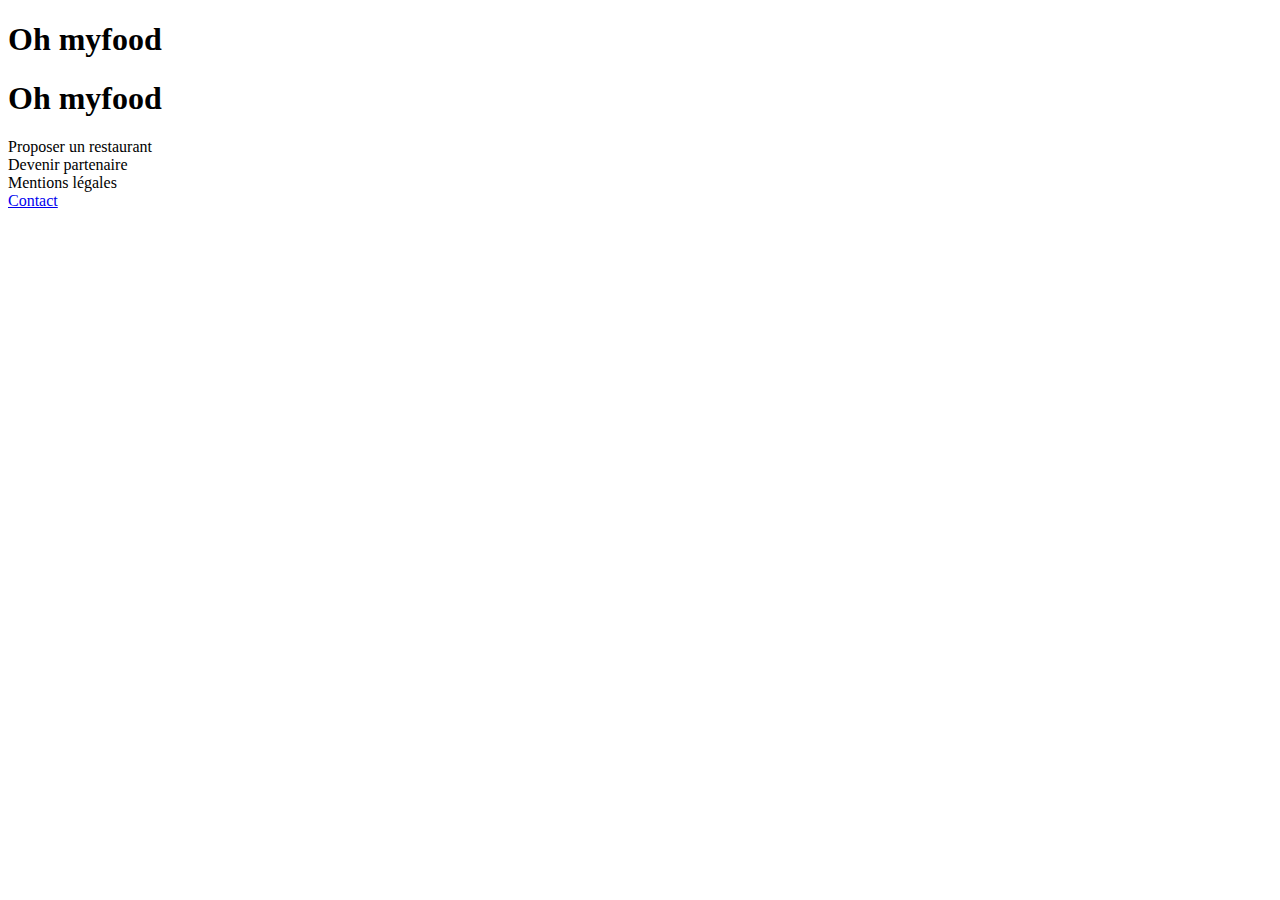
==== restaurant/La note enchantée.html @ f3375e33 "# comit 06.10.23" ====
<!DOCTYPE html>
<html lang="fr">
<head>
    <meta charset="UTF-8">
    <meta name="viewport" content="width=device-width, initial-scale=1.0">
    <title>Votre Site</title>
    
    <!-- Lier le CSS -->
    <link rel="stylesheet" href="P:\FORMATION OPEN CLASSROOM JAVASCRIPT\projet 3\Projet-3\CSS\style.css">
    
    <!-- Intégrer FontAwesome -->
    <link rel="stylesheet" href="https://cdnjs.cloudflare.com/ajax/libs/font-awesome/6.2.1/css/all.min.css"
    integrity="sha512-MV7K8+y+gLIBoVD59lQIYicR65iaqukzvf/nwasF0nqhPay5w/9lJmVM2hMDcnK1OnMGCdVK+iQrJ7lzPJQd1w=="
    crossorigin="anonymous" referrerpolicy="no-referrer" />
    
    <!-- Polices Google Fonts -->
    <link rel="stylesheet" href="https://fonts.googleapis.com/css?family=Shrikhand|Roboto">
</head>
<body>
    <header>
         <h1>Oh myfood</h1>
    </header> 
    <main>  

    </main>
    <footer>
        
        <div class="footer-content">
            <h1>Oh myfood</h1>
            <div class="footer-line">
                <i class="fas fa-utensils"></i> <span>Proposer un restaurant</span>
            </div>
            <div class="footer-line">
                <i class="fas fa-handshake"></i> <span>Devenir partenaire</span>
            </div>
            <div class="footer-line">
                <span>Mentions légales</span>
            </div>
            <div class="footer-line">
                <span><a href="mailto:example@example.com" class="footer-email-link">Contact</a></span>
            </div>
        </div>
    </footer>
</body>
</html>
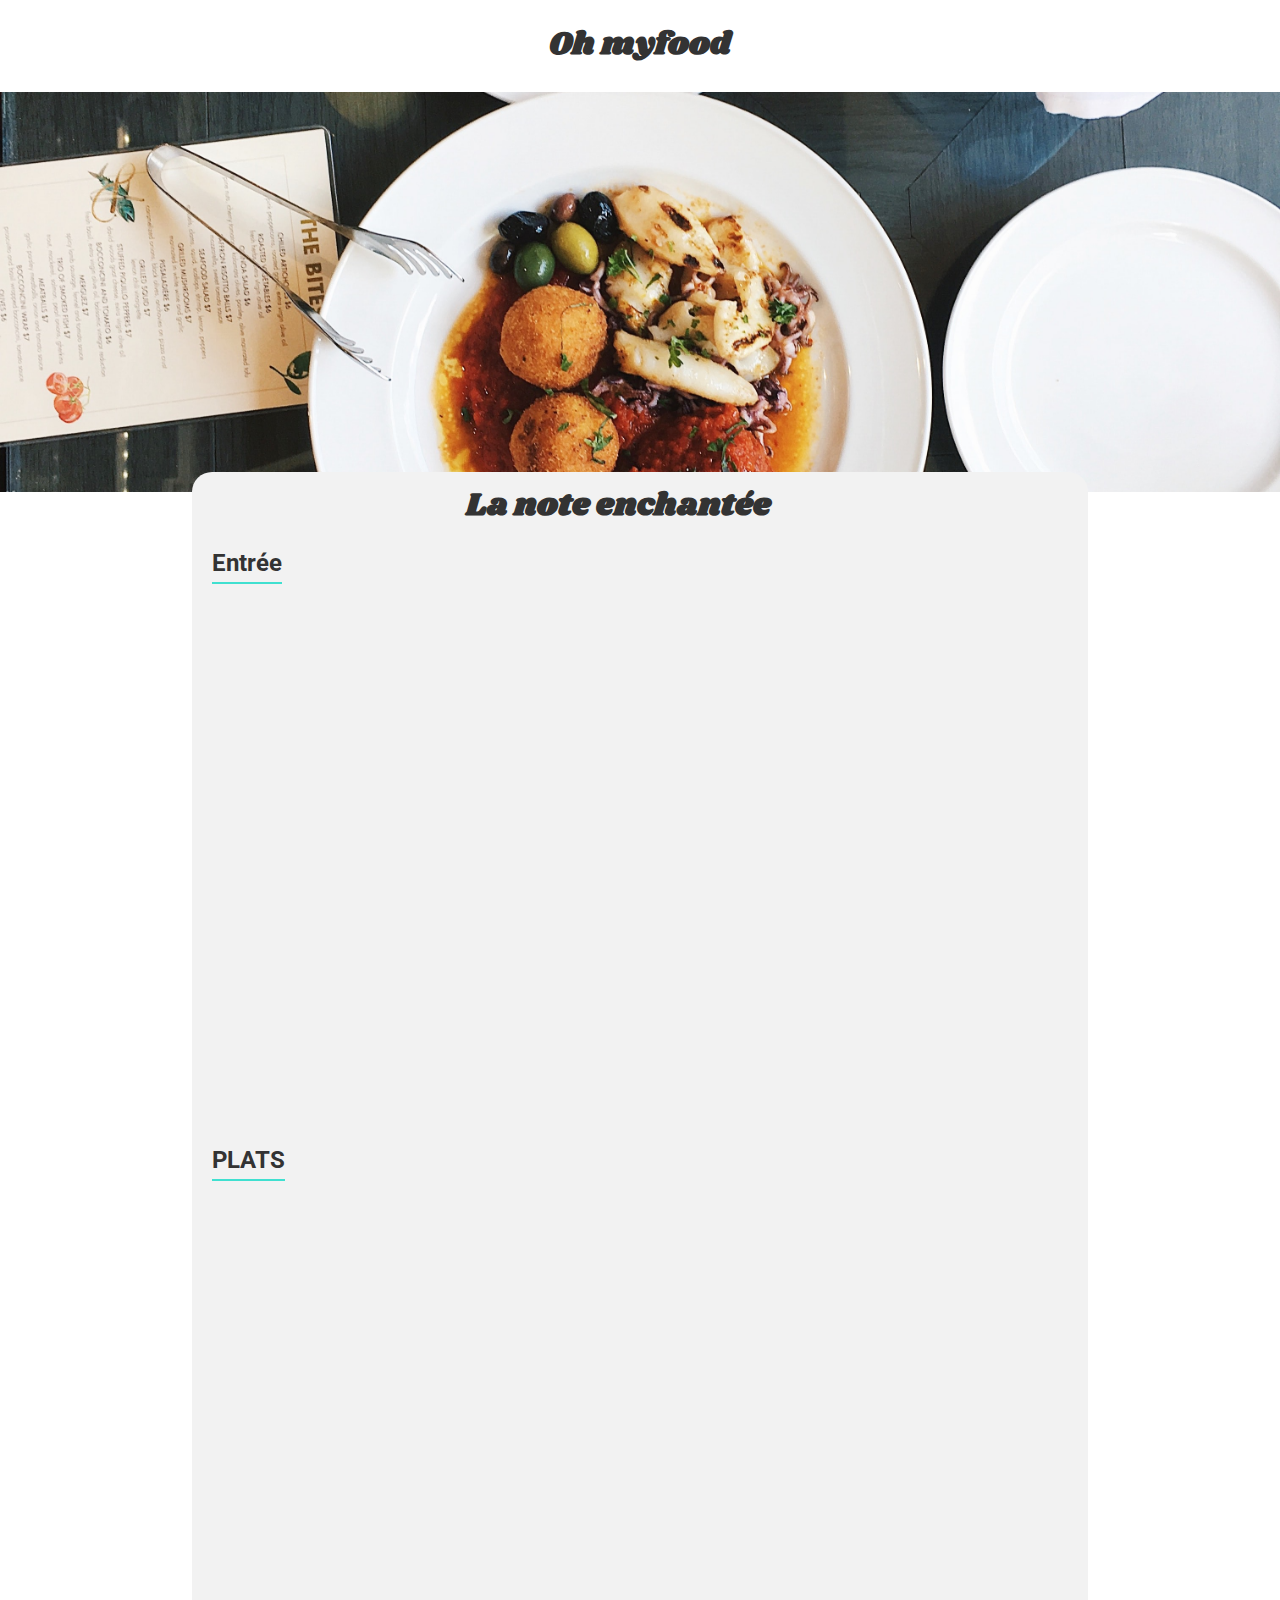
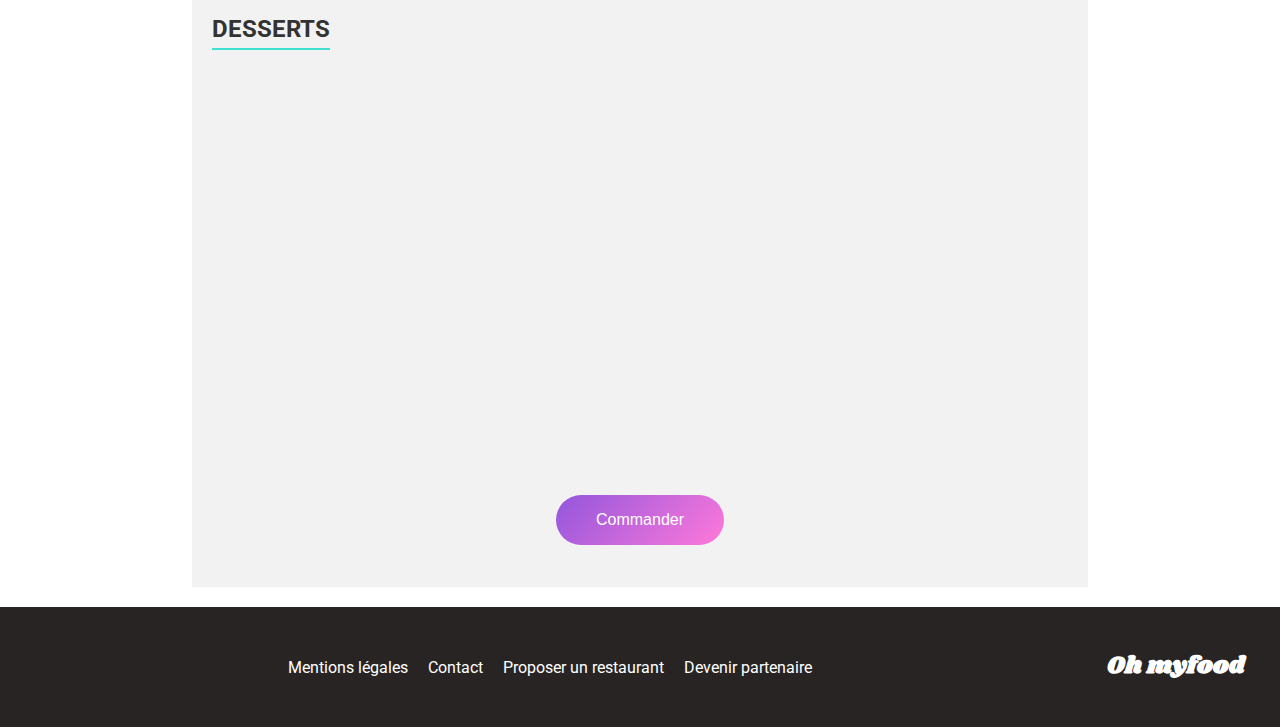
==== commit 36e775a2: "las 19.10" ====
--- a/restaurant/La note enchantée.html
+++ b/restaurant/La note enchantée.html
@@ -6,7 +6,8 @@
     <title>Votre Site</title>
     
     <!-- Lier le CSS -->
-    <link rel="stylesheet" href="P:\FORMATION OPEN CLASSROOM JAVASCRIPT\projet 3\Projet-3\CSS\style.css">
+    <link rel="stylesheet" href="css a la francaise/a la francaise style.css">
+
     
     <!-- Intégrer FontAwesome -->
     <link rel="stylesheet" href="https://cdnjs.cloudflare.com/ajax/libs/font-awesome/6.2.1/css/all.min.css"
@@ -18,28 +19,192 @@
 </head>
 <body>
     <header>
-         <h1>Oh myfood</h1>
-    </header> 
-    <main>  
-
-    </main>
+        <a class="back-arrow" href="../index.html">
+            <i class="fas fa-arrow-left"></i>
+        </a>
+        <h1>Oh myfood</h1>
+    </header>
+    <img src="../Images et textes Ohmyfood/images/restaurants/la note enchantée.jpg" alt="la note enchantée.jpg" class="restaurant-image">
+    <main class="block-gray">
+        <div class="header-container">
+            <h1 class="francaise-title">La note enchantée</h1>
+            <div class="heart-icon">
+                <i class="fas fa-heart under-heart"></i>
+                <i class="far fa-heart over-heart"></i>
+            </div>
+        </div>
+        <div class="entree-container"> <!-- Nouveau conteneur ajouté -->
+            <h2 class="entree-title">Entrée</h2>
+        </div>
+       <!-- ENTREEE Conteneur pour les 3 blocs -->
+<div class="items-container">
+    <!-- Premier bloc -->
+    <div class="item">
+        <input type="checkbox" id="item1" class="item-checkbox">
+        <label for="item1">
+            <h2 class="item-title">Raviole de foie gras</h2>
+            <div class="item-content">
+                <p class="item-description">Accompagnés de leur crème à la truffe</p>
+                <span class="item-price">25€</span>
+            </div>
+            <div class="clicked-effect"><i class="fas fa-check"></i></div>
+        </label>
+    </div>
+
+    <!-- Deuxième bloc -->
+    <div class="item">
+        <input type="checkbox" id="item2" class="item-checkbox">
+        <label for="item2">
+            <h2 class="item-title">Caviar osciètre</h2>
+            <div class="item-content">
+                <p class="item-description">Sur blini à la farine de blé noir</p>
+                <span class="item-price">35€</span>
+            </div>
+            <div class="clicked-effect"><i class="fas fa-check"></i></div>
+        </label>
+    </div>
+<!-- Troisième bloc -->
+<div class="item">
+    <input type="checkbox" id="item3" class="item-checkbox">
+    <label for="item3">
+        <h2 class="item-title">Homard et espuma</h2>
+        <div class="item-content">
+            <p class="item-description">Marinés aux zests d'orange</p>
+            <span class="item-price">20€</span>
+        </div>
+        <div class="clicked-effect"><i class="fas fa-check"></i></div>
+    </label>
+</div>
+    <!-- Troisième bloc -->
+    <div class="item">
+        <input type="checkbox" id="item3" class="item-checkbox">
+        <label for="item3">
+            <h2 class="item-title">Foie gras de canard cuit entier</h2>
+            <div class="item-content">
+                <p class="item-description">Confiture de figue et pain toasté</p>
+                <span class="item-price">35€</span>
+            </div>
+            <div class="clicked-effect"><i class="fas fa-check"></i></div>
+        </label>
+    </div>
+</div>
+</div>
+<div class="entree-container"> <!-- Nouveau conteneur ajouté -->
+    <h2 class="entree-title">PLATS</h2>
+</div>
+
+<!-- PLAT Conteneur pour les 3 blocs -->
+<div class="items-container">
+<!-- Premier bloc -->
+<div class="item">
+<input type="checkbox" id="item1" class="item-checkbox">
+<label for="item1">
+    <h2 class="item-title">Coquilles Saint-Jacques</h2>
+    <div class="item-content">
+        <p class="item-description">Sur lit de purée de céleri-rave
+        </p>
+        <span class="item-price">40€</span>
+    </div>
+    <div class="clicked-effect"><i class="fas fa-check"></i></div>
+</label>
+</div>
+
+<!-- Deuxième bloc -->
+<div class="item">
+<input type="checkbox" id="item2" class="item-checkbox">
+<label for="item2">
+    <h2 class="item-title">Magret de canard</h2>
+    <div class="item-content">
+        <p class="item-description">Purée de patate douce</p>
+        <span class="item-price">35€</span>
+    </div>
+    <div class="clicked-effect"><i class="fas fa-check"></i></div>
+</label>
+</div>
+
+<!-- Troisième bloc -->
+<div class="item">
+<input type="checkbox" id="item3" class="item-checkbox">
+<label for="item3">
+    <h2 class="item-title">Mijoté de queue de boeuf</h2>
+    <div class="item-content">
+        <p class="item-description">Et riz sauvage aux zestes de citron</p>
+        <span class="item-price">44€</span>
+    </div>
+    <div class="clicked-effect"><i class="fas fa-check"></i></div>
+</label>
+</div>
+</div>
+</div>
+<div class="entree-container"> <!-- Nouveau conteneur ajouté -->
+    <h2 class="entree-title">DESSERTS</h2>
+</div>
+
+<!-- DESSERT Conteneur pour les 3 blocs -->
+<div class="items-container">
+<!-- Premier bloc -->
+<div class="item">
+<input type="checkbox" id="item1" class="item-checkbox">
+<label for="item1">
+    <h2 class="item-title">Macaron noisette et chocolat</h2>
+    <div class="item-content">
+        <p class="item-description">Glace au caramel brun et sel de Guérande</p>
+        <span class="item-price">18€</span>
+    </div>
+    <div class="clicked-effect"><i class="fas fa-check"></i></div>
+</label>
+</div>
+
+<!-- Deuxième bloc -->
+<div class="item">
+<input type="checkbox" id="item2" class="item-checkbox">
+<label for="item2">
+    <h2 class="item-title">Baba au rhum revisité</h2>
+    <div class="item-content">
+        <p class="item-description">Avec son coulis de citron</p>
+        <span class="item-price">22€</span>
+    </div>
+    <div class="clicked-effect"><i class="fas fa-check"></i></div>
+</label>
+</div>
+
+<!-- Troisième bloc -->
+<div class="item">
+<input type="checkbox" id="item3" class="item-checkbox">
+<label for="item3">
+    <h2 class="item-title">Tarte au citron meringuée</h2>
+    <div class="item-content">
+        <p class="item-description">Destructurée</p>
+        <span class="item-price">23€</span>
+    </div>
+    <div class="clicked-effect"><i class="fas fa-check"></i></div>
+</label>
+</div>
+</div>
+<div class="container">
+    <button class="explore-button">Commander</button>
+</div>
+</main>
+
     <footer>
-        
-        <div class="footer-content">
-            <h1>Oh myfood</h1>
-            <div class="footer-line">
-                <i class="fas fa-utensils"></i> <span>Proposer un restaurant</span>
-            </div>
-            <div class="footer-line">
-                <i class="fas fa-handshake"></i> <span>Devenir partenaire</span>
-            </div>
-            <div class="footer-line">
-                <span>Mentions légales</span>
-            </div>
-            <div class="footer-line">
-                <span><a href="mailto:example@example.com" class="footer-email-link">Contact</a></span>
-            </div>
-        </div>
-    </footer>
+        <div class="footer-wrapper">
+            <div class="footer-content">
+                <div class="footer-group footer-logo">
+                    <h1>Oh myfood</h1>
+                </div>
+                <div class="footer-group footer-legal">
+                    <span>Mentions légales</span>
+                </div>
+                <div class="footer-group footer-contact">
+                    <span><a href="mailto:example@example.com" class="footer-email-link">Contact</a></span>
+                </div>
+                <div class="footer-group footer-propose">
+                    <i class="fas fa-utensils"></i> <span>Proposer un restaurant</span>
+                </div>
+                <div class="footer-group footer-partner">
+                    <i class="fas fa-handshake"></i> <span>Devenir partenaire</span>
+                </div>
+            </div>
+        </div>
 </body>
 </html>--- a/restaurant/css a la francaise/a la francaise style.css
+++ b/restaurant/css a la francaise/a la francaise style.css
@@ -0,0 +1,420 @@
+/* Réinitialisation CSS */
+*
+{
+    padding: 0;
+    box-sizing: border-box;
+}
+main {
+    width: 100%; /* Pour occuper toute la largeur */
+    box-sizing: border-box; /* Pour s'assurer que la padding et la
+     bordure sont incluses dans la largeur totale */
+     overflow: hidden;
+}
+
+a {
+    text-decoration: none;
+    color: black;
+}
+
+/* Définir les Polices et Couleurs */
+body {
+    font-family: 'Roboto', sans-serif;
+    color: #333;
+    width: 100%;
+    position: relative; /* Assurez-vous d'avoir cette ligne */
+}
+
+
+/* Couleurs */
+.primary {
+    color: #9356DC; /* Couleur Primaire */
+}
+
+.secondary {
+    color: #FF79DA; /* Couleur Secondaire */
+}
+/* Styles pour Header */
+
+.logo, h1 {
+    font-family: 'Shrikhand', cursive;
+    width: 100%;
+    text-align: center;
+}
+
+
+header {
+    display: flex;
+    align-items: center;
+    justify-content: center;
+    position: relative;
+}
+
+.back-arrow {
+    position: absolute;
+    left: 0;
+    top: 50%;
+    transform: translateY(-50%);
+    margin-left: 10px;  /* Adjust this value to move the icon further from the edge if needed */
+}
+
+/* Style pour le Titre H1 */
+h1 {
+    font-weight: bold;
+    font-size: 2rem;
+    margin-bottom: 1.5rem; 
+}
+
+/* Style pour le Paragraphe */
+p {
+    font-size: 2rem;
+    margin-bottom: 1.5rem; 
+}
+
+/* Style titre */
+
+html, body {
+    overflow-x: hidden;
+}
+
+.restaurant-image {
+    width: 100%;
+    max-height: 400px;
+    object-fit: cover;
+    display: block; /* Pour supprimer l'espa<a class="back-arrow" href="../index.html">e sous l'image */
+}
+/* main contenair */
+.block-gray {
+    background-color: #f5f5f5;
+    border-top-left-radius: 20px;
+    border-top-right-radius: 20px;
+    width: 100%;
+    margin-bottom: 5px;
+    position: relative;
+    top: -20px; /* Ajustement pour recouvrir seulement 5% de l'image */
+    display: flex; /* Ajouté pour la mise en page flex */
+    align-items: center; /* Aligne les éléments verticalement au centre */
+    justify-content: space-between; /* Place un espace maximal entre les éléments */
+    padding: 10px 20px; /* Ajouté pour donner un peu d'espace autour des contenus */
+    flex-direction: column;
+}
+.header-container {
+    display: flex;
+    justify-content: space-between;
+    align-items: center;
+    width: 100%;
+}
+
+.entree-title {
+    margin: 20px 0;
+    padding-bottom: 5px;
+    border-bottom: 2px solid turquoise;
+    text-align: left;
+    display: inline-block;  /* Ajouté pour limiter le soulignement à la largeur du mot */
+}
+
+.francaise-title {
+    margin: 0px; /* Ajustez cette valeur selon vos besoins */
+}
+.entree-container {
+    width: 100%; 
+    text-align: left;   /* Ceci est un exemple. Vous pouvez ajuster cette valeur pour aligner le h2 avec le h1 */
+}
+
+
+/*  heart */
+.heart-icon {
+    position: relative;
+    width: 24px; 
+    height: 24px; 
+    font-size: 24px;
+    margin-right: 20px;
+}
+
+.under-heart {
+    position: absolute;
+    top: 0;
+    left: 0;
+    color: transparent;
+    background: linear-gradient(135deg, #9356DC, #FF79DA);
+    -webkit-background-clip: text;
+    background-clip: text;
+    z-index: 1;
+    transition: opacity 0.3s; /* Ajout d'une transition pour l'opacité */
+    opacity: 0; /* Par défaut, c'est transparent */
+}
+
+.over-heart {
+    position: absolute;
+    top: 0;
+    left: 0;
+    color: black;
+    z-index: 2;
+}
+
+.heart-icon:hover .under-heart {
+    opacity: 1; /* Lors du survol, le cœur plein devient visible */
+}
+
+.heart-icon:hover .over-heart {
+    opacity: 0; /* Lors du survol, le cœur vide est masqué */
+}
+
+.footer-group.footer-logo h1 {
+    font-size: 24px;  /* Ajustez cette valeur à la taille que vous préférez */
+    text-align: left;
+}
+
+/* Style pour le Bouton */
+
+.container {
+    text-align: center; /* Centre le texte horizontalement */
+}
+.explore-button {
+    display: inline-block; 
+    padding: 1rem 2.5rem;
+    border: none;
+    border-radius: 2rem;
+    background: linear-gradient(135deg, #9356DC, #FF79DA);
+    color: #FFF;
+    font-size: 1rem;
+    cursor: pointer;
+    margin-top: 2rem; 
+    margin-bottom: 2rem;
+    transition: all 0.3s;  /* Ajout d'une transition pour un effet plus fluide */
+    align-content: center;
+}
+
+.explore-button:hover {
+    background: linear-gradient(135deg, #8152BC, #EE69D2);  /* Changement de couleur légèrement plus foncé */
+    box-shadow: 0px 8px 15px rgba(0, 0, 0, 0.1);  /* Ajout d'une ombre pour un effet de soulèvement */
+    transform: translateY(-3px);  /* Légère montée du bouton */
+}
+
+
+/* BLOC de 3 */
+.items-container {
+    margin-top: 10px;
+    display: flex;
+    flex-direction: column;
+    align-items: center;
+    width: 100%;
+}
+
+.item {
+    background-color: white;
+    border-radius: 10px;
+    width: 100%;
+    margin: 10px 0;
+    padding: 10px;
+    position: relative;
+    transition: background-color 0.3s;
+}
+
+.item-title {
+    font-weight: bold;
+    display: inline-block;
+    margin-right: 10px;
+    font-size: 18px;
+    padding-right: 10%;
+}
+
+.item-description {
+    font-size: 0.9em;
+    margin: 10px 0;
+    max-width: 80%;
+}
+
+.item-content {
+    display: flex;
+    justify-content: space-between;
+    width: 100%;
+    position: relative;
+    flex-direction: row;
+}
+
+.item-price {
+    position: absolute;
+    right: 5px;
+    bottom: 10px;
+    transition: transform 0.4s;
+}
+
+.clicked-effect {
+    position: absolute;
+    top: 0;
+    right: 0;
+    width: 0;
+    height: 100%;
+    background-color: turquoise;
+    border-radius: 10px;
+    z-index: 1;
+    display: flex;
+    align-items: center;
+    justify-content: center;
+    transition: width 0.5s;
+    overflow: hidden;
+}
+
+.fa-check {
+    color: turquoise;
+    display: none;
+    font-size: 20px;
+    background-color: white;
+    border-radius: 50%;
+    width: 30px;
+    height: 30px;
+    text-align: center;
+    line-height: 30px;
+    box-shadow: 0 2px 4px rgba(0, 0, 0, 0.1);
+}
+.item-checkbox {
+    display: none; 
+}
+
+.item:hover .fa-check {
+    display: inline-block;
+}
+
+.item:hover .clicked-effect {
+    width: 15%;
+}
+
+.item:hover .item-content .item-price {
+    right: auto;
+    left: calc(70% + 10px);
+    top: 40%;
+    transform: translateY(-50%);
+}
+
+.item:hover .item-content {
+    flex-direction: column;
+}
+
+.item:hover .item-description {
+    max-width: 50%;
+}
+
+
+
+/* FOOTER */
+footer {
+    background-color: rgb(40, 36, 36); 
+    color: #FFF; 
+    padding: 20px; 
+    text-align: left;
+    width: 100%; 
+}
+
+.footer-content h1 {
+    font-weight: bold; 
+}
+
+.footer-line {
+    margin-top: 10px; 
+    margin-left: 5px;
+    display: flex; 
+    align-items: center; 
+}
+.footer-email-link {
+    text-decoration: none;  /* supprime le soulignement */
+    color: inherit;         /* utilise la couleur du texte parent */
+}
+
+.footer-email-link:hover {
+    text-decoration: underline; /* ajoute un soulignement lors du survol pour indiquer qu'il s'agit d'un lien cliquable */
+}
+
+.footer-line i {
+    margin-right: 10px; 
+}
+
+@keyframes fadeIn {
+    from {
+        opacity: 0;
+    }
+    to {
+        opacity: 1;
+    }
+}
+
+.item {
+    opacity: 0;
+    animation: fadeIn 1s forwards;
+}
+
+.item:nth-child(1) {
+    animation-delay: 0.5s;
+}
+
+.item:nth-child(2) {
+    animation-delay: 1s;
+}
+
+.item:nth-child(3) {
+    animation-delay: 1.5s;
+}
+
+/* Styles pour Mobile */
+@media (min-width: 768px) {
+    body {
+        margin: 0;
+        padding: 0;
+        width: 100%;
+        height: 100%;
+        
+    }
+    .block-gray {
+        width: 70%;
+        margin: 0 auto;  /* Pour centrer le contenu horizontalement */
+        background-color: #f2f2f2; /* Vous pouvez ajuster cette couleur en fonction de vos besoins */
+        /* Ajoutez tout autre style que vous souhaitez pour <main> ici */
+    }
+    /* Styles généraux du pied de page */
+
+/* Conteneur principal du pied de page */
+.footer-wrapper {
+    display: flex;
+    justify-content: flex-end; /* Espace entre les éléments */
+    align-items: center; /* Centre les éléments verticalement */
+    width: 100%;
+}
+
+/* Contenu du pied de page (éléments du pied de page) */
+.footer-content {
+    display: flex;
+    align-content: center; /* Modifié pour aligner les lignes flexibles */
+    justify-content: space-between;
+    width: 80%;
+}
+/* Supprimez la propriété white-space: nowrap; pour ces classes */
+.footer-legal,
+.footer-contact,
+.footer-propose,
+.footer-partner {
+    order: 1;
+}
+
+/* Chaque groupe d'éléments (logo, mentions légales, contact, etc.) */
+
+.footer-group {
+    display: flex;
+    align-items: center; /* Centre les éléments verticalement */
+    margin-left: 20px; /* Espace à gauche de chaque groupe */
+}
+
+/* Style spécifique pour le logo "Oh myfood" */
+.footer-logo {
+    order: 5; /* Ordre d'affichage */
+    margin-left: auto; /* Pousse "Oh myfood" tout à droite */
+    margin-top: 20px;
+    font-size: 10px; /* Taille de police */
+    font-weight: bold; /* Texte en gras */
+}
+.footer-group.footer-logo h1 {
+    font-size: 24px;  /* Ajustez cette valeur à la taille que vous préférez */
+    margin-right: 15px;
+    margin-top: 1px;
+}
+}
+
+
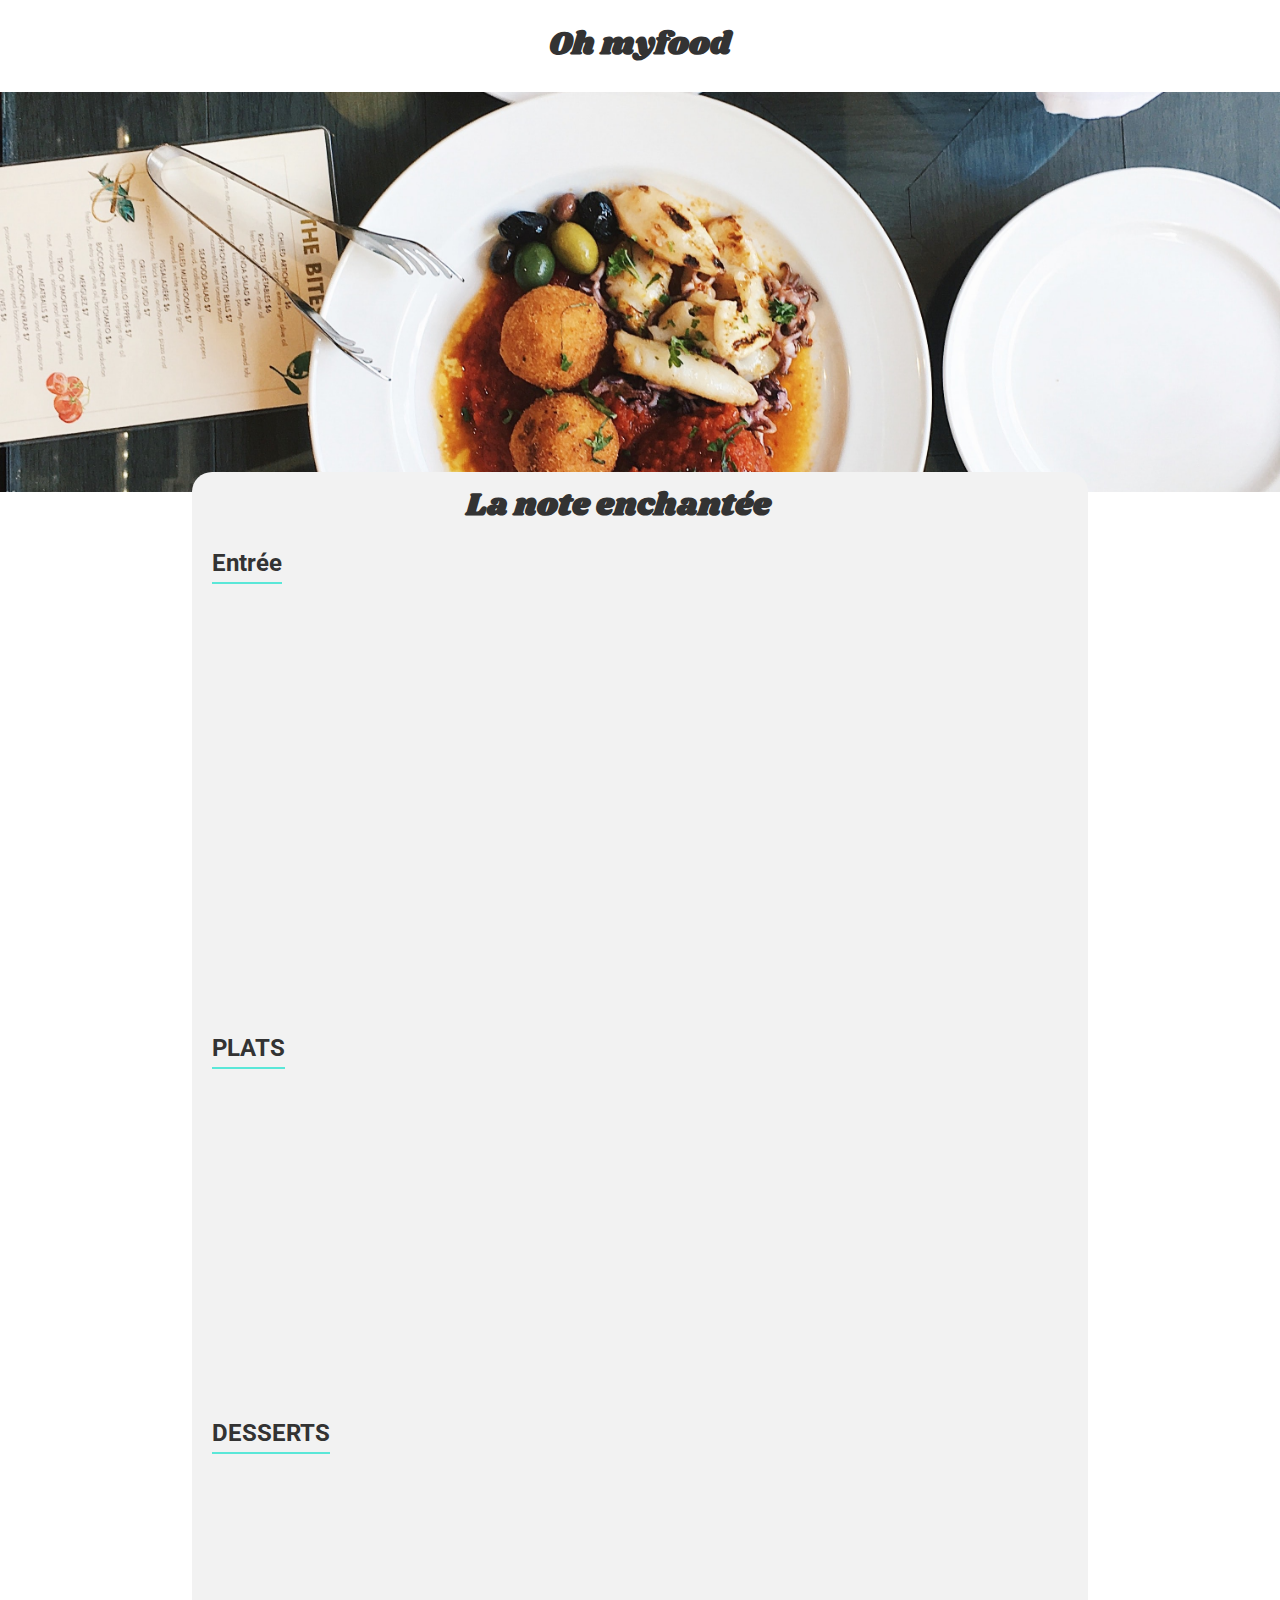
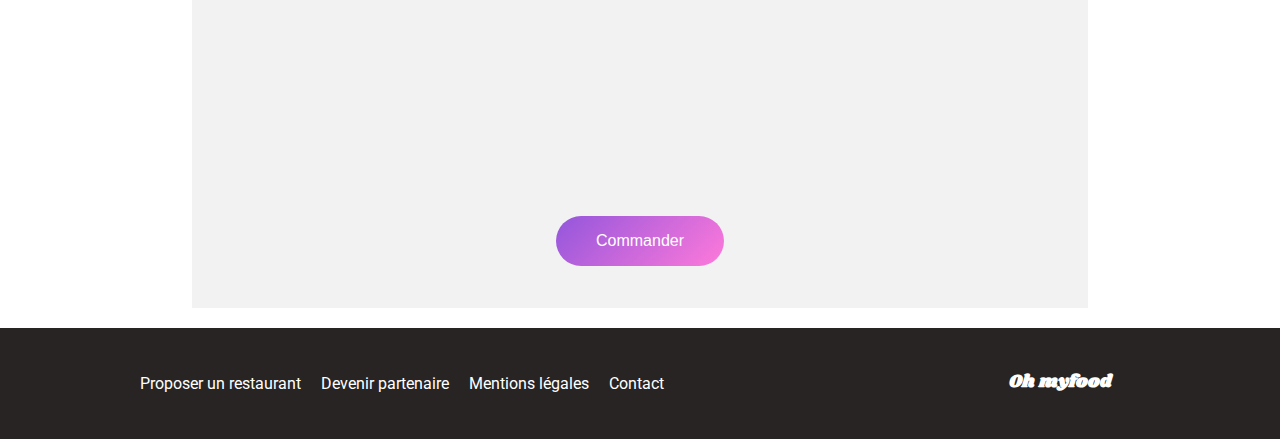
==== commit 8f2b9718: "bon html bouton cache" ====
--- a/restaurant/La note enchantée.html
+++ b/restaurant/La note enchantée.html
@@ -40,54 +40,59 @@
 <div class="items-container">
     <!-- Premier bloc -->
     <div class="item">
-        <input type="checkbox" id="item1" class="item-checkbox">
-        <label for="item1">
+        <div class="description-et-titre">
             <h2 class="item-title">Raviole de foie gras</h2>
-            <div class="item-content">
-                <p class="item-description">Accompagnés de leur crème à la truffe</p>
-                <span class="item-price">25€</span>
-            </div>
-            <div class="clicked-effect"><i class="fas fa-check"></i></div>
-        </label>
+            <p class="item-description">Accompagnés de leur crème à la truffe</p>
+        </div>
+        <div class="item-price-container">
+            <span class="item-price">25€</span>
+        </div>
+        <div class="hidecheckbox">
+            <i class="fas fa-check"></i>
+        </div>
     </div>
 
     <!-- Deuxième bloc -->
     <div class="item">
-        <input type="checkbox" id="item2" class="item-checkbox">
-        <label for="item2">
+        <div class="description-et-titre">
             <h2 class="item-title">Caviar osciètre</h2>
-            <div class="item-content">
-                <p class="item-description">Sur blini à la farine de blé noir</p>
-                <span class="item-price">35€</span>
-            </div>
-            <div class="clicked-effect"><i class="fas fa-check"></i></div>
-        </label>
-    </div>
-<!-- Troisième bloc -->
-<div class="item">
-    <input type="checkbox" id="item3" class="item-checkbox">
-    <label for="item3">
-        <h2 class="item-title">Homard et espuma</h2>
-        <div class="item-content">
+            <p class="item-description">Sur blini à la farine de blé noir</p>
+        </div>
+        <div class="item-price-container">
+            <span class="item-price">35€</span>
+        </div>
+        <div class="hidecheckbox">
+            <i class="fas fa-check"></i>
+        </div>
+    </div>
+
+    <!-- Troisième bloc -->
+    <div class="item">
+        <div class="description-et-titre">
+            <h2 class="item-title">Homard et espuma</h2>
             <p class="item-description">Marinés aux zests d'orange</p>
+        </div>
+        <div class="item-price-container">
             <span class="item-price">20€</span>
         </div>
-        <div class="clicked-effect"><i class="fas fa-check"></i></div>
-    </label>
-</div>
-    <!-- Troisième bloc -->
-    <div class="item">
-        <input type="checkbox" id="item3" class="item-checkbox">
-        <label for="item3">
+        <div class="hidecheckbox">
+            <i class="fas fa-check"></i>
+        </div>
+    </div>
+
+    <!-- Quatrième bloc -->
+    <div class="item">
+        <div class="description-et-titre">
             <h2 class="item-title">Foie gras de canard cuit entier</h2>
-            <div class="item-content">
-                <p class="item-description">Confiture de figue et pain toasté</p>
-                <span class="item-price">35€</span>
-            </div>
-            <div class="clicked-effect"><i class="fas fa-check"></i></div>
-        </label>
-    </div>
-</div>
+            <p class="item-description">Confiture de figue et pain toasté</p>
+        </div>
+        <div class="item-price-container">
+            <span class="item-price">35€</span>
+        </div>
+        <div class="hidecheckbox">
+            <i class="fas fa-check"></i>
+        </div>
+    </div>
 </div>
 <div class="entree-container"> <!-- Nouveau conteneur ajouté -->
     <h2 class="entree-title">PLATS</h2>
@@ -95,92 +100,98 @@
 
 <!-- PLAT Conteneur pour les 3 blocs -->
 <div class="items-container">
-<!-- Premier bloc -->
-<div class="item">
-<input type="checkbox" id="item1" class="item-checkbox">
-<label for="item1">
-    <h2 class="item-title">Coquilles Saint-Jacques</h2>
-    <div class="item-content">
-        <p class="item-description">Sur lit de purée de céleri-rave
-        </p>
-        <span class="item-price">40€</span>
-    </div>
-    <div class="clicked-effect"><i class="fas fa-check"></i></div>
-</label>
-</div>
-
-<!-- Deuxième bloc -->
-<div class="item">
-<input type="checkbox" id="item2" class="item-checkbox">
-<label for="item2">
-    <h2 class="item-title">Magret de canard</h2>
-    <div class="item-content">
-        <p class="item-description">Purée de patate douce</p>
-        <span class="item-price">35€</span>
-    </div>
-    <div class="clicked-effect"><i class="fas fa-check"></i></div>
-</label>
-</div>
-
-<!-- Troisième bloc -->
-<div class="item">
-<input type="checkbox" id="item3" class="item-checkbox">
-<label for="item3">
-    <h2 class="item-title">Mijoté de queue de boeuf</h2>
-    <div class="item-content">
-        <p class="item-description">Et riz sauvage aux zestes de citron</p>
-        <span class="item-price">44€</span>
-    </div>
-    <div class="clicked-effect"><i class="fas fa-check"></i></div>
-</label>
-</div>
-</div>
-</div>
+    <!-- Premier bloc -->
+    <div class="item">
+        <div class="description-et-titre">
+            <h2 class="item-title">Coquilles Saint-Jacques</h2>
+            <p class="item-description">Sur lit de purée de céleri-rave</p>
+        </div>
+        <div class="item-price-container">
+            <span class="item-price">40€</span>
+        </div>
+        <div class="hidecheckbox">
+            <i class="fas fa-check"></i>
+        </div>
+    </div>
+
+    <!-- Deuxième bloc -->
+    <div class="item">
+        <div class="description-et-titre">
+            <h2 class="item-title">Magret de canard</h2>
+            <p class="item-description">Purée de patate douce</p>
+        </div>
+        <div class="item-price-container">
+            <span class="item-price">35€</span>
+        </div>
+        <div class="hidecheckbox">
+            <i class="fas fa-check"></i>
+        </div>
+    </div>
+
+    <!-- Troisième bloc -->
+    <div class="item">
+        <div class="description-et-titre">
+            <h2 class="item-title">Mijoté de queue de boeuf</h2>
+            <p class="item-description">Et riz sauvage aux zestes de citron</p>
+        </div>
+        <div class="item-price-container">
+            <span class="item-price">44€</span>
+        </div>
+        <div class="hidecheckbox">
+            <i class="fas fa-check"></i>
+        </div>
+    </div>
+</div>
+
 <div class="entree-container"> <!-- Nouveau conteneur ajouté -->
     <h2 class="entree-title">DESSERTS</h2>
 </div>
 
 <!-- DESSERT Conteneur pour les 3 blocs -->
 <div class="items-container">
-<!-- Premier bloc -->
-<div class="item">
-<input type="checkbox" id="item1" class="item-checkbox">
-<label for="item1">
-    <h2 class="item-title">Macaron noisette et chocolat</h2>
-    <div class="item-content">
-        <p class="item-description">Glace au caramel brun et sel de Guérande</p>
-        <span class="item-price">18€</span>
-    </div>
-    <div class="clicked-effect"><i class="fas fa-check"></i></div>
-</label>
-</div>
-
-<!-- Deuxième bloc -->
-<div class="item">
-<input type="checkbox" id="item2" class="item-checkbox">
-<label for="item2">
-    <h2 class="item-title">Baba au rhum revisité</h2>
-    <div class="item-content">
-        <p class="item-description">Avec son coulis de citron</p>
-        <span class="item-price">22€</span>
-    </div>
-    <div class="clicked-effect"><i class="fas fa-check"></i></div>
-</label>
-</div>
-
-<!-- Troisième bloc -->
-<div class="item">
-<input type="checkbox" id="item3" class="item-checkbox">
-<label for="item3">
-    <h2 class="item-title">Tarte au citron meringuée</h2>
-    <div class="item-content">
-        <p class="item-description">Destructurée</p>
-        <span class="item-price">23€</span>
-    </div>
-    <div class="clicked-effect"><i class="fas fa-check"></i></div>
-</label>
-</div>
-</div>
+    <!-- Premier bloc -->
+    <div class="item">
+        <div class="description-et-titre">
+            <h2 class="item-title">Macaron noisette et chocolat</h2>
+            <p class="item-description">Glace au caramel brun et sel de Guérande</p>
+        </div>
+        <div class="item-price-container">
+            <span class="item-price">18€</span>
+        </div>
+        <div class="hidecheckbox">
+            <i class="fas fa-check"></i>
+        </div>
+    </div>
+
+    <!-- Deuxième bloc -->
+    <div class="item">
+        <div class="description-et-titre">
+            <h2 class="item-title">Baba au rhum revisité</h2>
+            <p class="item-description">Avec son coulis de citron</p>
+        </div>
+        <div class="item-price-container">
+            <span class="item-price">22€</span>
+        </div>
+        <div class="hidecheckbox">
+            <i class="fas fa-check"></i>
+        </div>
+    </div>
+
+    <!-- Troisième bloc -->
+    <div class="item">
+        <div class="description-et-titre">
+            <h2 class="item-title">Tarte au citron meringuée</h2>
+            <p class="item-description">Destructurée</p>
+        </div>
+        <div class="item-price-container">
+            <span class="item-price">23€</span>
+        </div>
+        <div class="hidecheckbox">
+            <i class="fas fa-check"></i>
+        </div>
+    </div>
+</div>
+
 <div class="container">
     <button class="explore-button">Commander</button>
 </div>
--- a/restaurant/css a la francaise/a la francaise style.css
+++ b/restaurant/css a la francaise/a la francaise style.css
@@ -20,7 +20,6 @@
 body {
     font-family: 'Roboto', sans-serif;
     color: #333;
-    width: 100%;
     position: relative; /* Assurez-vous d'avoir cette ligne */
 }
 
@@ -80,7 +79,7 @@
     width: 100%;
     max-height: 400px;
     object-fit: cover;
-    display: block; /* Pour supprimer l'espa<a class="back-arrow" href="../index.html">e sous l'image */
+    display: block;
 }
 /* main contenair */
 .block-gray {
@@ -107,7 +106,7 @@
 .entree-title {
     margin: 20px 0;
     padding-bottom: 5px;
-    border-bottom: 2px solid turquoise;
+    border-bottom: 2px solid rgb(90, 231, 216);
     text-align: left;
     display: inline-block;  /* Ajouté pour limiter le soulignement à la largeur du mot */
 }
@@ -160,7 +159,7 @@
 }
 
 .footer-group.footer-logo h1 {
-    font-size: 24px;  /* Ajustez cette valeur à la taille que vous préférez */
+    font-size: 20px;  /* Ajustez cette valeur à la taille que vous préférez */
     text-align: left;
 }
 
@@ -205,97 +204,93 @@
     border-radius: 10px;
     width: 100%;
     margin: 10px 0;
-    padding: 10px;
+    padding: 0px;
+    display: flex;
+    justify-content: space-between;
+    align-items: flex-start;
+    transition: background-color 0.3s;
     position: relative;
-    transition: background-color 0.3s;
+}
+
+.description-et-titre {
+    flex-grow: 1;
+    display: flex;
+    flex-direction: column;
+    justify-content: space-between;
 }
 
 .item-title {
     font-weight: bold;
-    display: inline-block;
-    margin-right: 10px;
     font-size: 18px;
-    padding-right: 10%;
+    margin: 0;
 }
 
 .item-description {
     font-size: 0.9em;
+    margin: 0;
+}
+
+.item-price-container {
+    display: flex;
+    align-self: flex-end;
+    align-items: flex-end;
+}
+
+.item-price {
+    margin-right: 5px;
+    transition: margin-right 0.3s ease;
+    font-size: 14px;
+}
+
+.item {
+    display: flex;
+    justify-content: space-between;
+    align-items: center;
+    background-color: white;
+    border-radius: 10px;
+    width: 100%;
     margin: 10px 0;
-    max-width: 80%;
-}
-
-.item-content {
-    display: flex;
-    justify-content: space-between;
-    width: 100%;
-    position: relative;
-    flex-direction: row;
-}
-
-.item-price {
-    position: absolute;
-    right: 5px;
-    bottom: 10px;
-    transition: transform 0.4s;
-}
-
-.clicked-effect {
-    position: absolute;
-    top: 0;
-    right: 0;
-    width: 0;
-    height: 100%;
-    background-color: turquoise;
-    border-radius: 10px;
-    z-index: 1;
+    transition: background-color 0.3s;
+    overflow: hidden;
+}
+
+.description-et-titre {
+    flex: 1; /* occuper autant d'espace que possible */
+    display: flex;
+    flex-direction: column;
+    align-items: flex-start;
+}
+
+.item-price-container {
     display: flex;
     align-items: center;
+    margin-left: 10px;
+    margin-bottom: 17px;
+}
+
+.hidecheckbox {
+    width: 0px; 
+    height: 80px;
+    background-color: rgb(90, 231, 216);
+    transition: width 1s; 
+    overflow: hidden; 
+    display: flex;
     justify-content: center;
-    transition: width 0.5s;
-    overflow: hidden;
-}
-
-.fa-check {
-    color: turquoise;
-    display: none;
-    font-size: 20px;
-    background-color: white;
-    border-radius: 50%;
-    width: 30px;
-    height: 30px;
-    text-align: center;
-    line-height: 30px;
-    box-shadow: 0 2px 4px rgba(0, 0, 0, 0.1);
-}
-.item-checkbox {
-    display: none; 
-}
-
-.item:hover .fa-check {
-    display: inline-block;
-}
-
-.item:hover .clicked-effect {
-    width: 15%;
-}
-
-.item:hover .item-content .item-price {
-    right: auto;
-    left: calc(70% + 10px);
-    top: 40%;
-    transform: translateY(-50%);
-}
-
-.item:hover .item-content {
-    flex-direction: column;
-}
-
-.item:hover .item-description {
-    max-width: 50%;
-}
-
-
-
+    align-items: center; 
+}
+.item:hover .hidecheckbox {
+    width: 80px; 
+}
+.item-price-container {
+    transition: margin-left 0.9s; 
+}
+.fas.fa-check {
+    color: rgb(90, 231, 216);  /* Couleur turquoise pour le tick */
+    background-color: white;  
+    border-radius: 50%;       
+    padding: 10px;            
+    box-shadow: 0 0 5px rgba(0,0,0,0.1);  
+}
 /* FOOTER */
 footer {
     background-color: rgb(40, 36, 36); 
@@ -373,46 +368,64 @@
 
 /* Conteneur principal du pied de page */
 .footer-wrapper {
-    display: flex;
-    justify-content: flex-end; /* Espace entre les éléments */
-    align-items: center; /* Centre les éléments verticalement */
-    width: 100%;
+    display: flex; 
+    align-items: center; 
+    width: 100%;
+    margin-left: 100px;
 }
 
 /* Contenu du pied de page (éléments du pied de page) */
 .footer-content {
     display: flex;
-    align-content: center; /* Modifié pour aligner les lignes flexibles */
+    align-content: center; 
     justify-content: space-between;
     width: 80%;
 }
+
 /* Supprimez la propriété white-space: nowrap; pour ces classes */
-.footer-legal,
-.footer-contact,
-.footer-propose,
-.footer-partner {
-    order: 1;
-}
+/* Notez que j'ai supprimé cette section car elle n'avait aucun impact visible dans le code que vous avez fourni. Si nécessaire, vous pouvez ajouter la suppression de white-space. */
 
 /* Chaque groupe d'éléments (logo, mentions légales, contact, etc.) */
-
 .footer-group {
     display: flex;
-    align-items: center; /* Centre les éléments verticalement */
-    margin-left: 20px; /* Espace à gauche de chaque groupe */
+    align-items: center; 
+    margin-left: 20px; 
 }
 
 /* Style spécifique pour le logo "Oh myfood" */
 .footer-logo {
-    order: 5; /* Ordre d'affichage */
-    margin-left: auto; /* Pousse "Oh myfood" tout à droite */
+    order: 5; 
+    margin-left: auto; 
     margin-top: 20px;
-    font-size: 10px; /* Taille de police */
-    font-weight: bold; /* Texte en gras */
+    font-size: 10px; 
+    font-weight: bold; 
+}
+.custom-title2 {
+    font-family: 'Shrikhand', cursive; /* Applique la police spécifique */
+    font-weight: bold; /* Rend le texte gras */
+    color: white; /* Couleur du texte (blanc) */
+    margin-left: 100px;
+}
+
+
+.footer-propose {
+    order: 1;
+}
+
+.footer-partner {
+    order: 2;
+}
+
+.footer-legal {
+    order: 3;
+}
+
+.footer-contact {
+    order: 4;
 }
 .footer-group.footer-logo h1 {
-    font-size: 24px;  /* Ajustez cette valeur à la taille que vous préférez */
-    margin-right: 15px;
+    font-size: 18px;  /* Ajustez cette valeur à la taille que vous préférez */
+    margin-left: 25px;
     margin-top: 1px;
 }
 }
